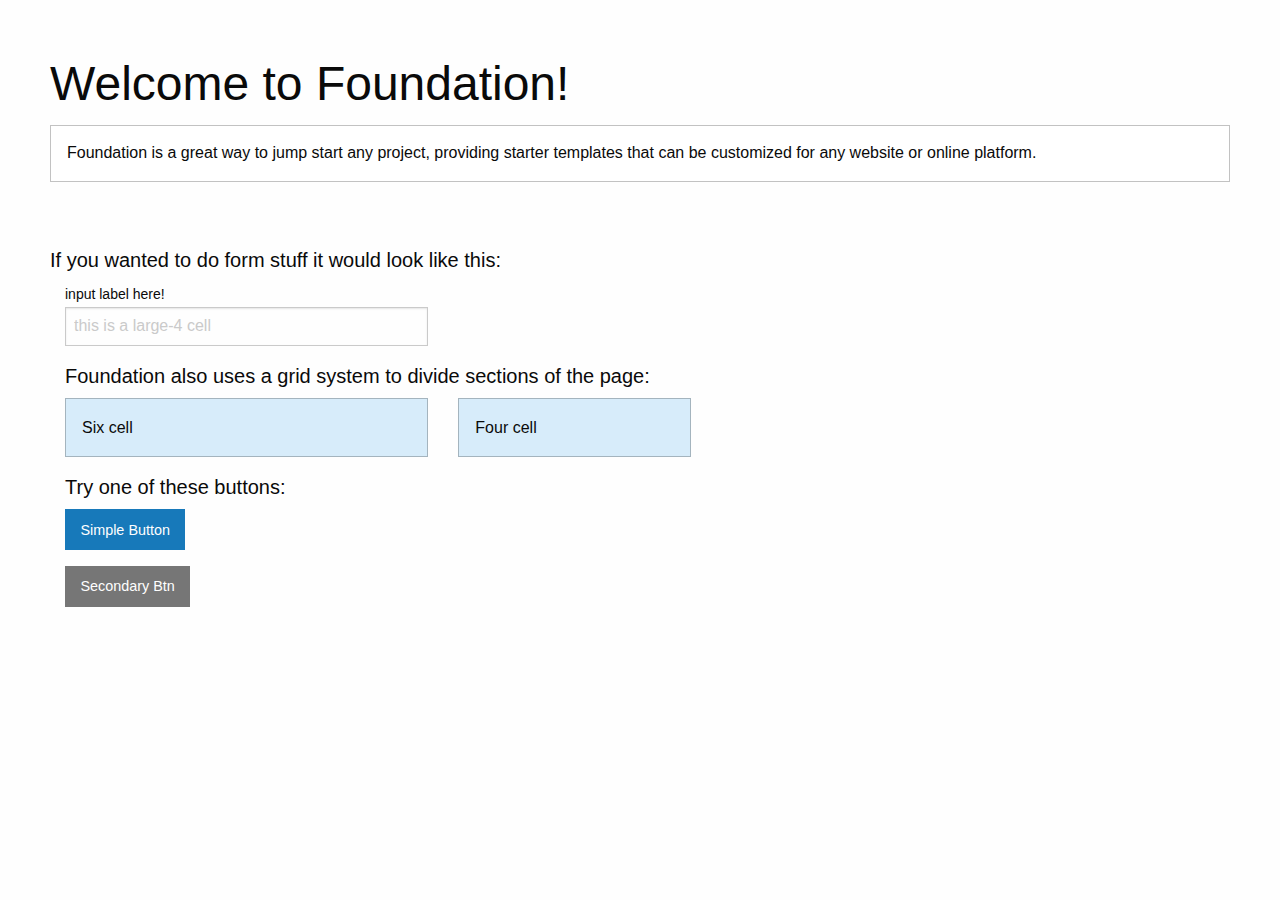
==== foundation.html @ 466eec2e "a few features" ====
<!doctype html>
<html class="no-js" lang="en">
  <head>
    <meta charset="utf-8" />
    <meta http-equiv="x-ua-compatible" content="ie=edge">
    <meta name="viewport" content="width=device-width, initial-scale=1.0" />
    <title>Foundation Demo</title>
    <link rel="stylesheet" href="css/foundation.css" />
    <link rel="stylesheet" href="css/app.css">

  </head>
  <body>
    <h1>Welcome to Foundation!</h1>

    <div class="callout">
      <h6> Foundation is a great way to jump start any project, providing starter templates that can be customized for any website or online platform. </h6>
    </div>

    <br>
    <br>

    <h5> If you wanted to do form stuff it would look like this: </h5>
    <form>
      <div class="grid-x grid-padding-x">
        <div class="large-4 medium-4 cell">
          <label>input label here!</label>
          <input type="text" placeholder="this is a large-4 cell" />
        </div>
      </div>
    </form>

    <div class="grid-x grid-padding-x">
      <div class="large-8 medium-8 cell">
        <h5> Foundation also uses a grid system to divide sections of the page: </h5>

        <div class="grid-x grid-padding-x">
          <div class="large-6 medium-6 cell">
            <div class="primary callout">
              <p>Six cell</p>
            </div>
          </div>

          <div class="large-4 medium-4 small-4 cell">
            <div class="primary callout">
              <p>Four cell</p>
            </div>
          </div>
        </div>

        <div class="large-4 medium-4 cell">
          <h5>Try one of these buttons:</h5>
          <p><a href="#" class="button">Simple Button</a><br/>
          <a href="#" class="secondary button">Secondary Btn</a></p>
        </div>

      </div>
    </div>



    <script src="js/vendor/jquery.js"></script>
    <script src="js/vendor/what-input.js"></script>
    <script src="js/vendor/foundation.min.js"></script>
    <script>
      $(document).foundation();
    </script>

  </body>
</html>
---- css/app.css ----
/* for custom css */
body {
  margin: 50px;

}
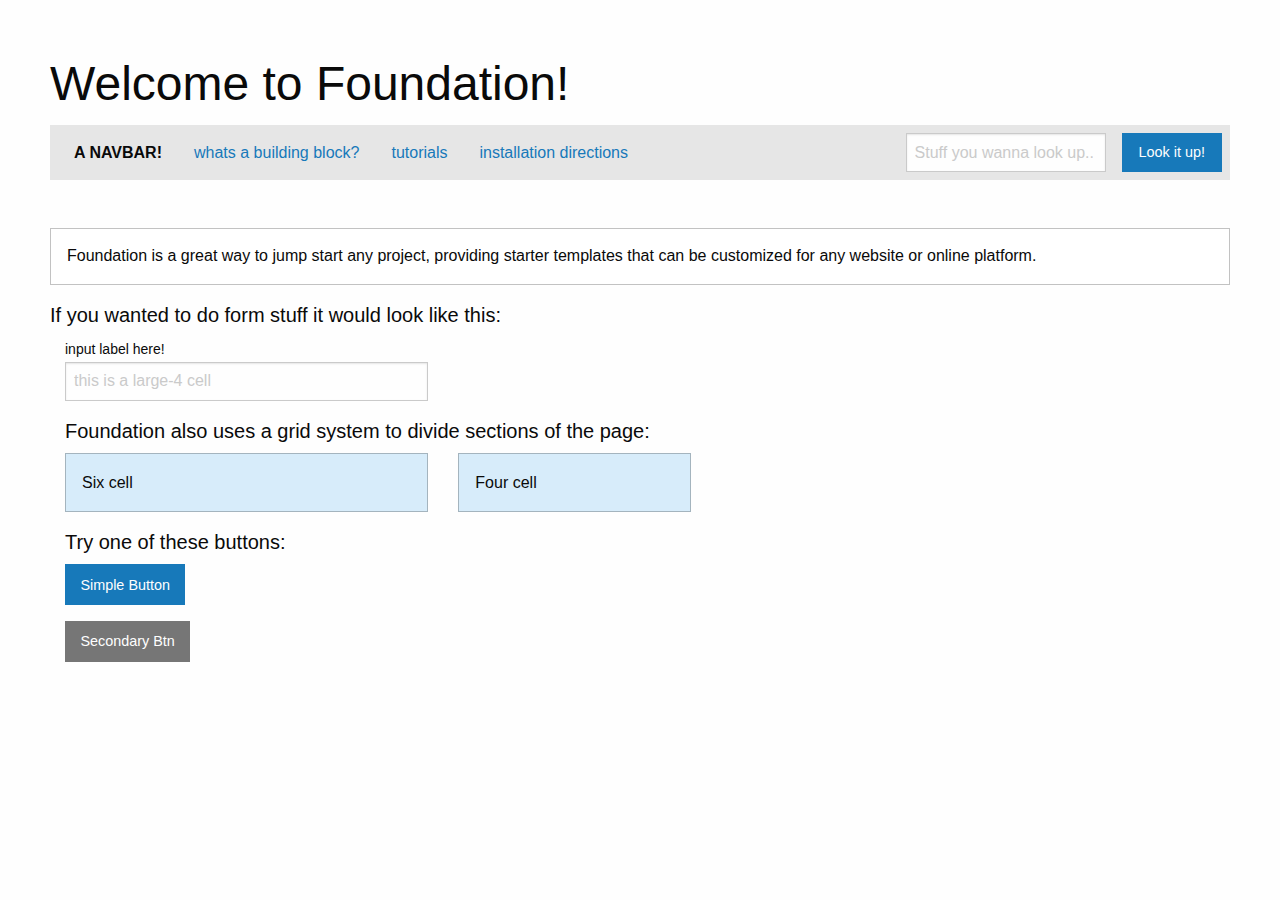
==== commit 4cae1e4c: "comments" ====
--- a/foundation.html
+++ b/foundation.html
@@ -12,13 +12,35 @@
   <body>
     <h1>Welcome to Foundation!</h1>
 
-    <div class="callout">
-      <h6> Foundation is a great way to jump start any project, providing starter templates that can be customized for any website or online platform. </h6>
+    <!--navbar-->
+    <div class="top-bar">
+      <div class="top-bar-left">
+        <ul class="dropdown menu">
+          <li class="menu-text">A NAVBAR!</li>
+          <li><a href="https://foundation.zurb.com/building-blocks/how-to.html#what-is">whats a building block?</a></li>
+          <li><a href="https://foundation.zurb.com/learn/tutorials.html">tutorials</a></li>
+          <li><a href="https://foundation.zurb.com/sites/docs/installation.html">installation directions</a></li>
+        </ul>
+      </div>
+
+      <!--search bar-->
+      <div class="top-bar-right">
+        <ul class="menu">
+          <li><input type="search" placeholder="Stuff you wanna look up..."></li>
+          <li><button type="button" class="button">Look it up!</button></li>
+        </ul>
+      </div>
     </div>
 
     <br>
     <br>
 
+    <!--boxed section-->
+    <div class="callout">
+      <h6> Foundation is a great way to jump start any project, providing starter templates that can be customized for any website or online platform. </h6>
+    </div>
+
+    <!--form-->
     <h5> If you wanted to do form stuff it would look like this: </h5>
     <form>
       <div class="grid-x grid-padding-x">
@@ -29,6 +51,7 @@
       </div>
     </form>
 
+    <!--grid section-->
     <div class="grid-x grid-padding-x">
       <div class="large-8 medium-8 cell">
         <h5> Foundation also uses a grid system to divide sections of the page: </h5>
@@ -47,6 +70,7 @@
           </div>
         </div>
 
+        <!--buttons-->
         <div class="large-4 medium-4 cell">
           <h5>Try one of these buttons:</h5>
           <p><a href="#" class="button">Simple Button</a><br/>
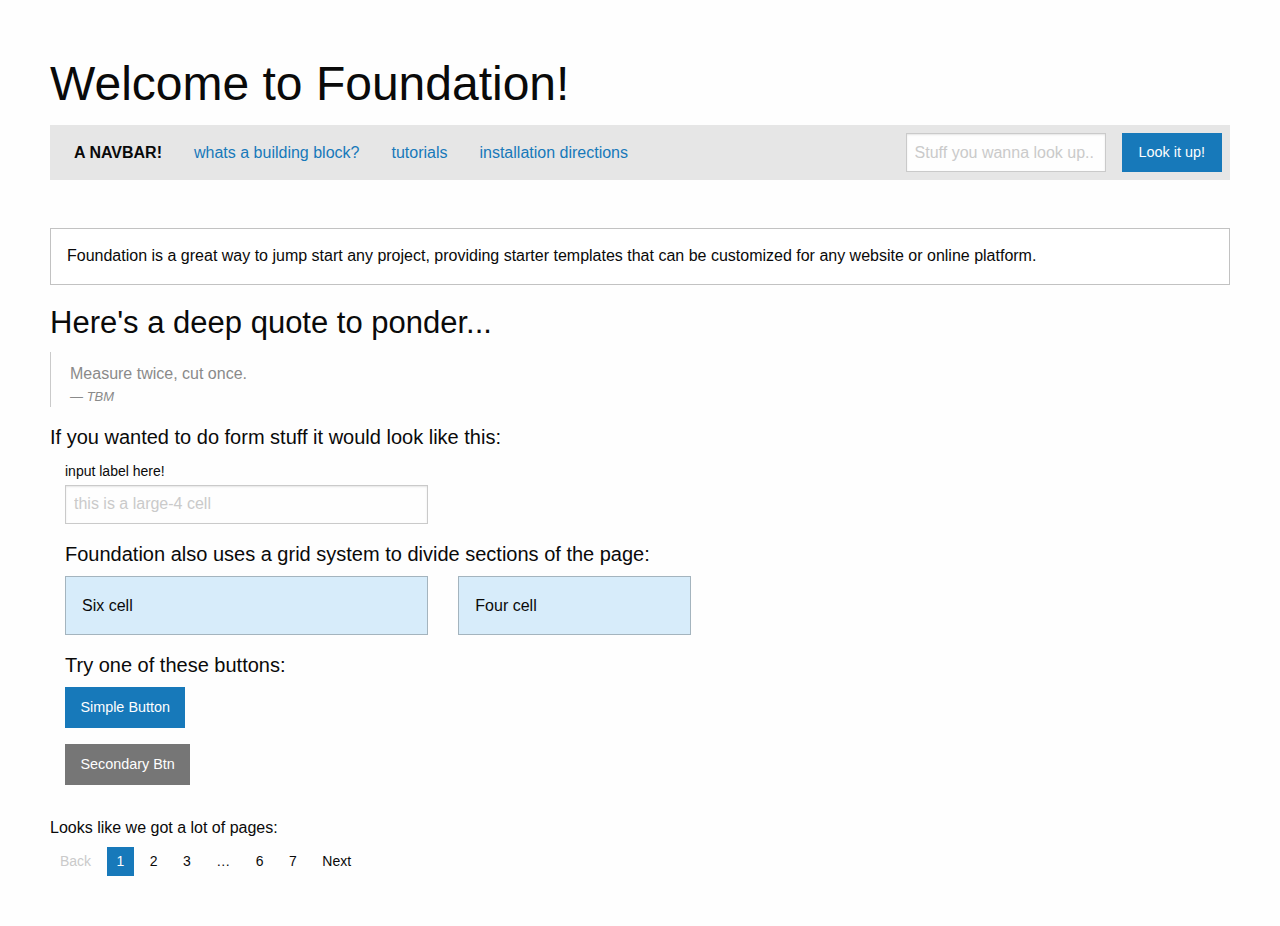
==== commit e4bd7fba: "more features" ====
--- a/foundation.html
+++ b/foundation.html
@@ -40,6 +40,14 @@
       <h6> Foundation is a great way to jump start any project, providing starter templates that can be customized for any website or online platform. </h6>
     </div>
 
+    <!--block quotes-->
+    <h3> Here's a deep quote to ponder... </h3>
+    <blockquote>
+      Measure twice, cut once.
+      <cite>TBM</cite>
+    </blockquote>
+
+
     <!--form-->
     <h5> If you wanted to do form stuff it would look like this: </h5>
     <form>
@@ -80,7 +88,18 @@
       </div>
     </div>
 
-
+    <!--page listing-->
+    <h6>Looks like we got a lot of pages: </h6>
+    <ul class="pagination" role="navigation">
+      <li class="disabled">Back</li>
+      <li class="current">1</li>
+      <li><a href="#">2</a></li>
+      <li><a href="#">3</a></li>
+      <li class="ellipsis"></li>
+      <li><a href="#">6</a></li>
+      <li><a href="#">7</a></li>
+      <li><a href="#">Next</a></li>
+    </ul>
 
     <script src="js/vendor/jquery.js"></script>
     <script src="js/vendor/what-input.js"></script>
